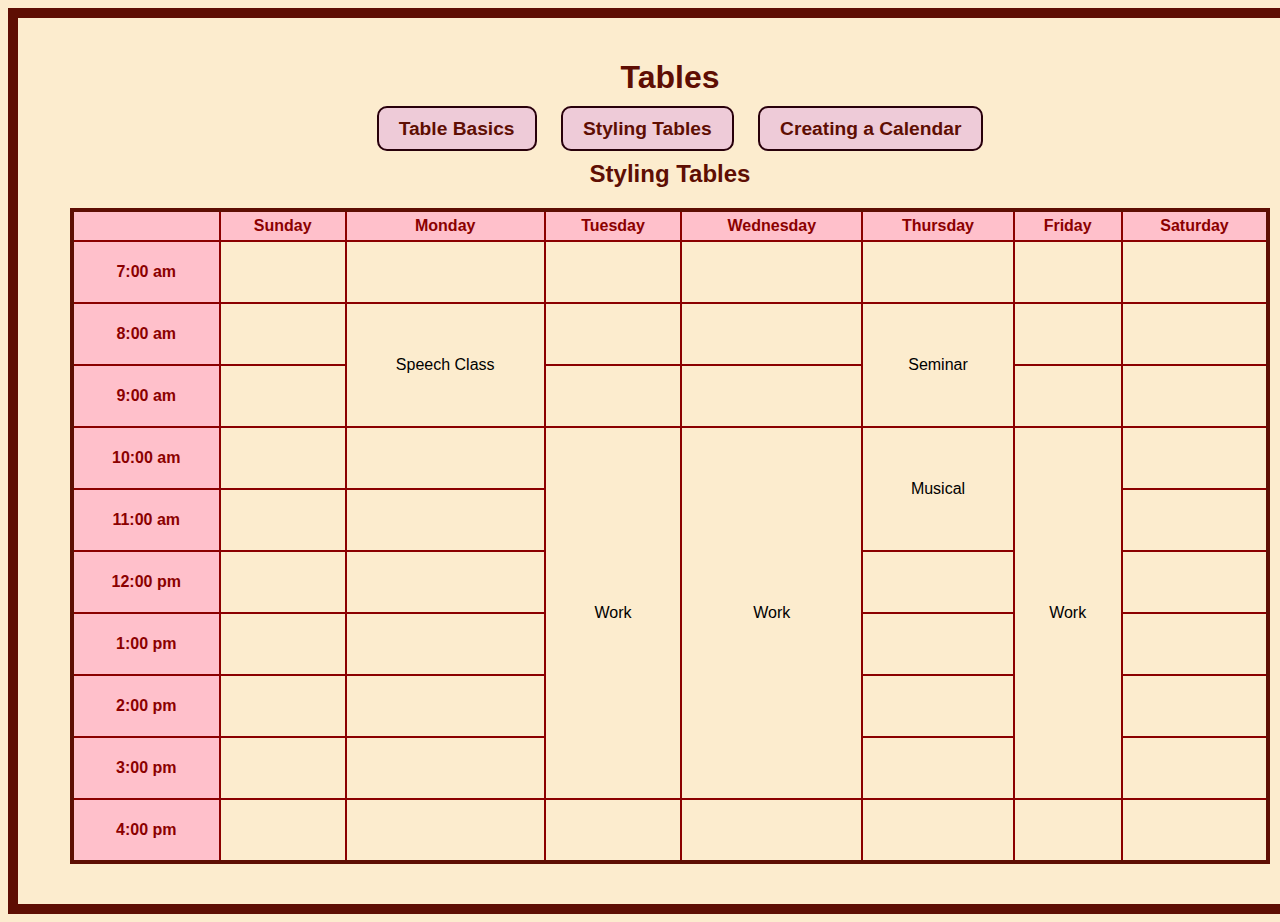
==== tables/styling-tables.html @ 762b802f "Tables assignment" ====
<!DOCTYPE html>
<html lang="en">
<head>
  <meta charset="UTF-8">
  <meta name="viewport" content="width=device-width, initial-scale=1.0">
  <meta http-equiv="X-UA-Compatible" content="ie=edge">
  <title>Styling Tables</title>
  <link rel="stylesheet" href="css/styles.css" />
  <style>
    table,
      th,
      td {
        border: 2px solid darkred;
        padding: 5px;
      }

      th {
        border:2px solid darkred;
        color: darkred;
        background-color: pink;
      }

      tr:hover{
        background: beige;
      }

      td:hover{
        background: white;
      }

      td{
        text-align: center;
        height: 50px;
      }

       table {
          margin: 20px auto;
          width: 95%;
          border: 4px solid rgb(94, 14, 3);
          border-collapse: collapse;
      }
  </style>
</head>
<body>
<div id="container">
  <h1>Tables</h1>
  <nav>
    <a href="index.html">Table Basics</a>
    <a href="styling-tables.html">Styling Tables</a>
    <a href="calendar.html">Creating a Calendar</a>
  </nav>

  <h2>Styling Tables</h2>
  <!--Table Start-->
  <table>
    <tr>
      <th></th>
      <th>Sunday</th>
      <th>Monday</th>
      <th>Tuesday</th>
      <th>Wednesday</th>
      <th>Thursday</th>
      <th>Friday</th>
      <th>Saturday</th>
    </tr>
    <tr>
      <th>7:00 am</th>
      <td></td>
      <td></td>
      <td></td>
      <td></td>
      <td></td>
      <td></td>
      <td></td>
    </tr>
    <tr>
      <th>8:00 am</th>
      <td></td>
      <td rowspan="2">Speech Class</td>
      <td></td>
      <td></td>
      <td rowspan="2">Seminar</td>
      <td></td>
      <td></td>
    </tr>
    <tr>
      <th>9:00 am</th>
      <td></td>
      <td></td>
      <td></td>
      <td></td>
      <td></td>
    </tr>
    <tr>
      <th>10:00 am</th>
      <td></td>
      <td></td>
      <td rowspan="6">Work</td>
      <td rowspan="6">Work</td>
      <td rowspan="2">Musical</td>
      <td rowspan="6">Work</td>
      <td></td>
    </tr>
    <tr>
      <th>11:00 am</th>
      <td></td>
      <td></td>
      <td></td>
    </tr>
    <tr>
      <th>12:00 pm</th>
      <td></td>
      <td></td>
      <td></td>
    </tr>
    <tr>
      <th>1:00 pm</th>
      <td></td>
      <td></td>
      <td></td>
      <td></td>
    </tr>
    <tr>
      <th>2:00 pm</th>
      <td></td>
      <td></td>
      <td></td>
      <td></td>
    </tr>
    <tr>
      <th>3:00 pm</th>
      <td></td>
      <td></td>
      <td></td>
      <td></td>
    </tr>
    <tr>
      <th>4:00 pm</th>
      <td></td>
      <td></td>
      <td></td>
      <td></td>
      <td></td>
      <td></td>
      <td></td>
    </tr>
  </table>
</div>
</body>
</html>
---- tables/css/styles.css ----
body{
    background: rgb(252, 236, 206);
    font-family:Verdana, Geneva, Tahoma, sans-serif;
}

#container {
    border: 10px solid rgb(94, 14, 3);
    padding: 20px;
    width: 100%;
  }

h1{
    color: rgb(94, 14, 3);
    text-align: center;
}

h2, h3{
    color: rgb(94, 14, 3);
    text-align: center;
}

nav {
    text-align: center; 
  }

nav a{
    font-size: larger;
    color: rgb(94, 14, 3);
    padding: 10px 20px;
    background-color: #eecbd8;
    font-weight: bold;
    text-decoration: none;
    margin-left: 20px;
    border-radius:10px;
    border: 2px solid rgb(40,0,10);
    text-align: center;
}

nav a:hover{
    color: #ac8faa;
    background: rgb(94, 14, 3);
}
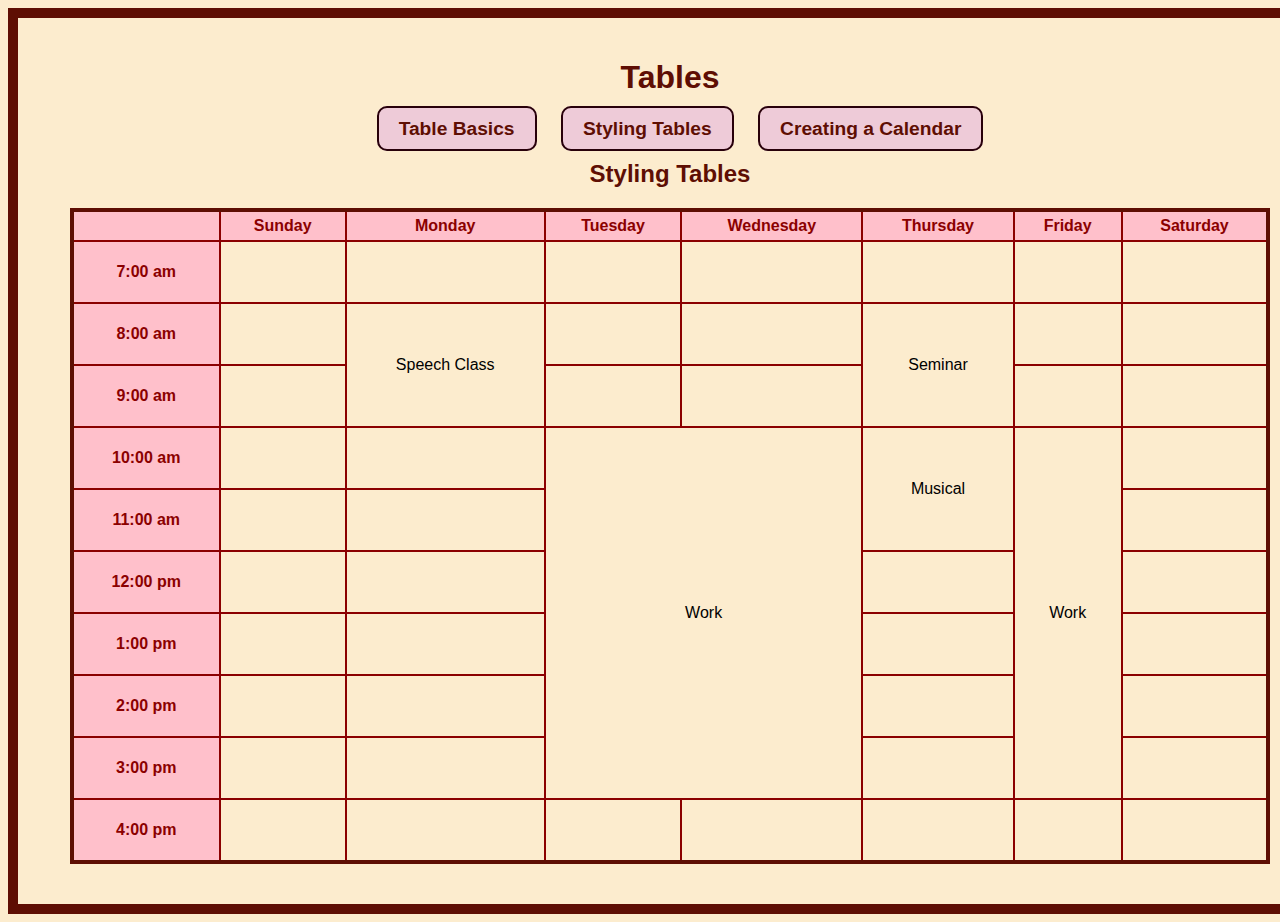
==== commit 62690c5b: "Update styling-tables.html" ====
--- a/tables/styling-tables.html
+++ b/tables/styling-tables.html
@@ -95,8 +95,7 @@
       <th>10:00 am</th>
       <td></td>
       <td></td>
-      <td rowspan="6">Work</td>
-      <td rowspan="6">Work</td>
+      <td rowspan="6" colspan="2">Work</td>
       <td rowspan="2">Musical</td>
       <td rowspan="6">Work</td>
       <td></td>
@@ -147,4 +146,4 @@
   </table>
 </div>
 </body>
-</html>+</html>
